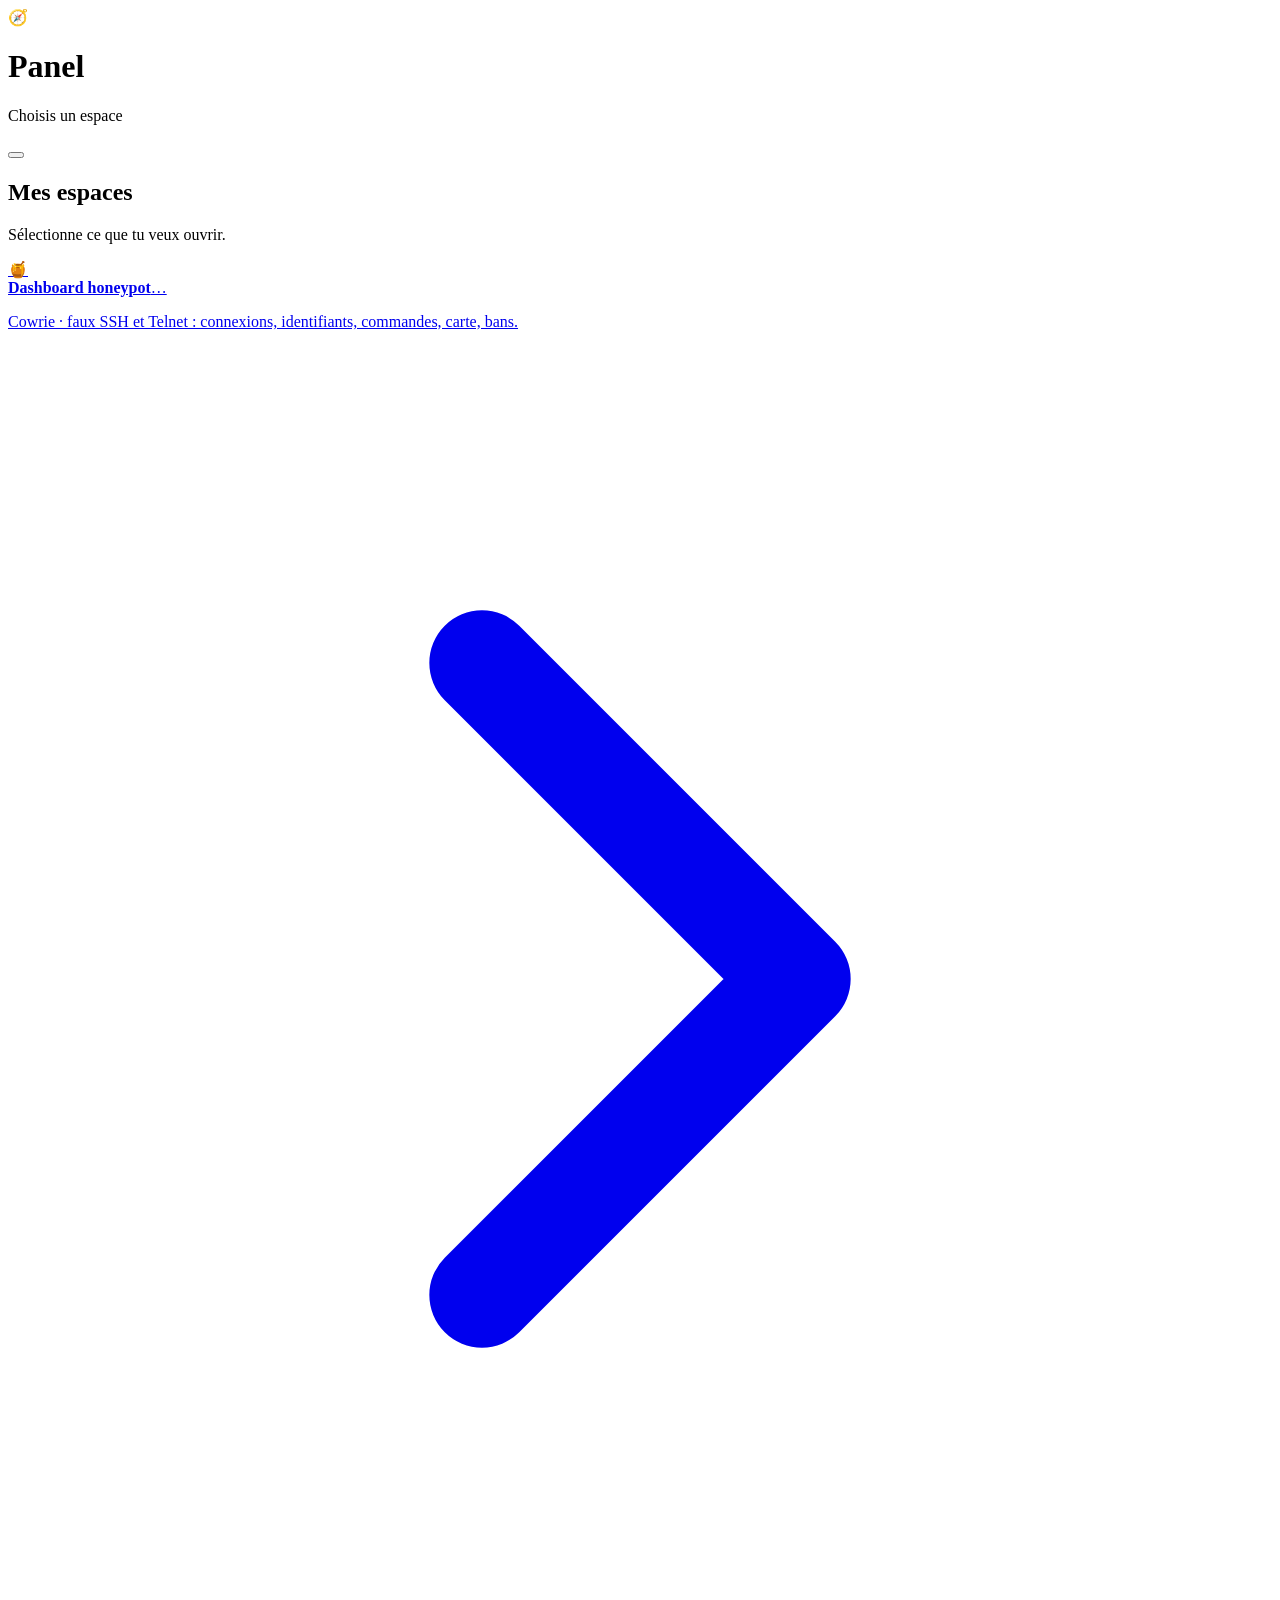
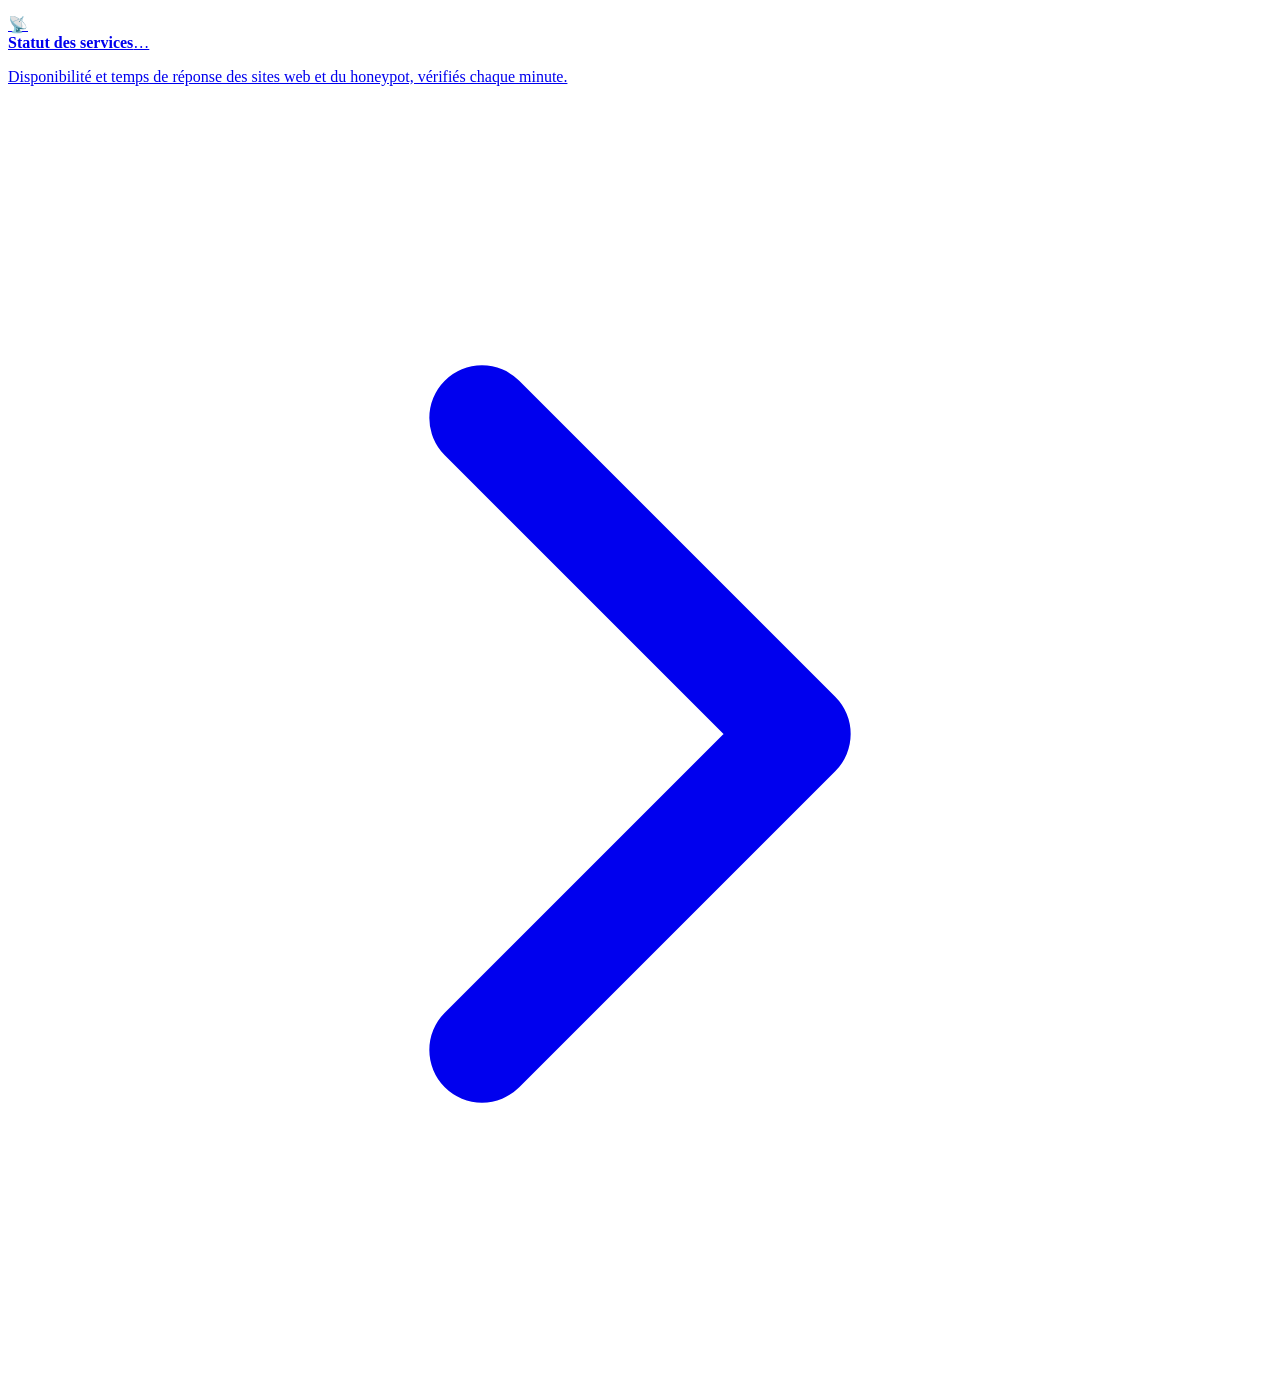
==== panel/static/home.html @ 5a3a1398 "Panel : page d'accueil (dashboard / statut) et page de statut des services Co-Authored-By: Claude Op" ====
<!DOCTYPE html>
<html lang="fr"><head><meta charset="utf-8">
<meta name="viewport" content="width=device-width,initial-scale=1">
<meta name="color-scheme" content="dark light">
<title>Accueil · Panel</title>
<link rel="icon" href="data:image/svg+xml,<svg xmlns='http://www.w3.org/2000/svg' viewBox='0 0 100 100'><text y='.9em' font-size='90'>🧭</text></svg>">
<link rel="stylesheet" href="/static/app.css"></head><body data-page="home">

<header class="top">
 <div class="brand">
  <div class="logo">🧭</div>
  <div><h1>Panel</h1><p>Choisis un espace</p></div>
 </div>
 <div class="actions"><button class="btn icon" id="theme" title="Changer de thème"></button></div>
</header>

<main class="portal">
 <div class="portal-h"><h2>Mes espaces</h2><p class="muted">Sélectionne ce que tu veux ouvrir.</p></div>
 <section class="servers">
  <a class="server card" href="/honeypot" style="--c:var(--acc)">
   <div class="server-ic">🍯</div>
   <div class="server-main">
    <div class="server-t"><b>Dashboard honeypot</b><span class="pill" id="hp-state">…</span></div>
    <p class="muted">Cowrie · faux SSH et Telnet : connexions, identifiants, commandes, carte, bans.</p>
    <div class="server-stats" id="hp-stats"></div>
   </div>
   <svg class="server-go" viewBox="0 0 24 24" fill="none" stroke="currentColor" stroke-width="2" stroke-linecap="round" stroke-linejoin="round"><path d="m9 18 6-6-6-6"/></svg>
  </a>
  <a class="server card" href="/status" style="--c:var(--info)">
   <div class="server-ic">📡</div>
   <div class="server-main">
    <div class="server-t"><b>Statut des services</b><span class="pill" id="st-state">…</span></div>
    <p class="muted">Disponibilité et temps de réponse des sites web et du honeypot, vérifiés chaque minute.</p>
    <div class="server-dots" id="st-dots"></div>
   </div>
   <svg class="server-go" viewBox="0 0 24 24" fill="none" stroke="currentColor" stroke-width="2" stroke-linecap="round" stroke-linejoin="round"><path d="m9 18 6-6-6-6"/></svg>
  </a>
 </section>
</main>

<script src="/static/portal.js" defer></script></body></html>
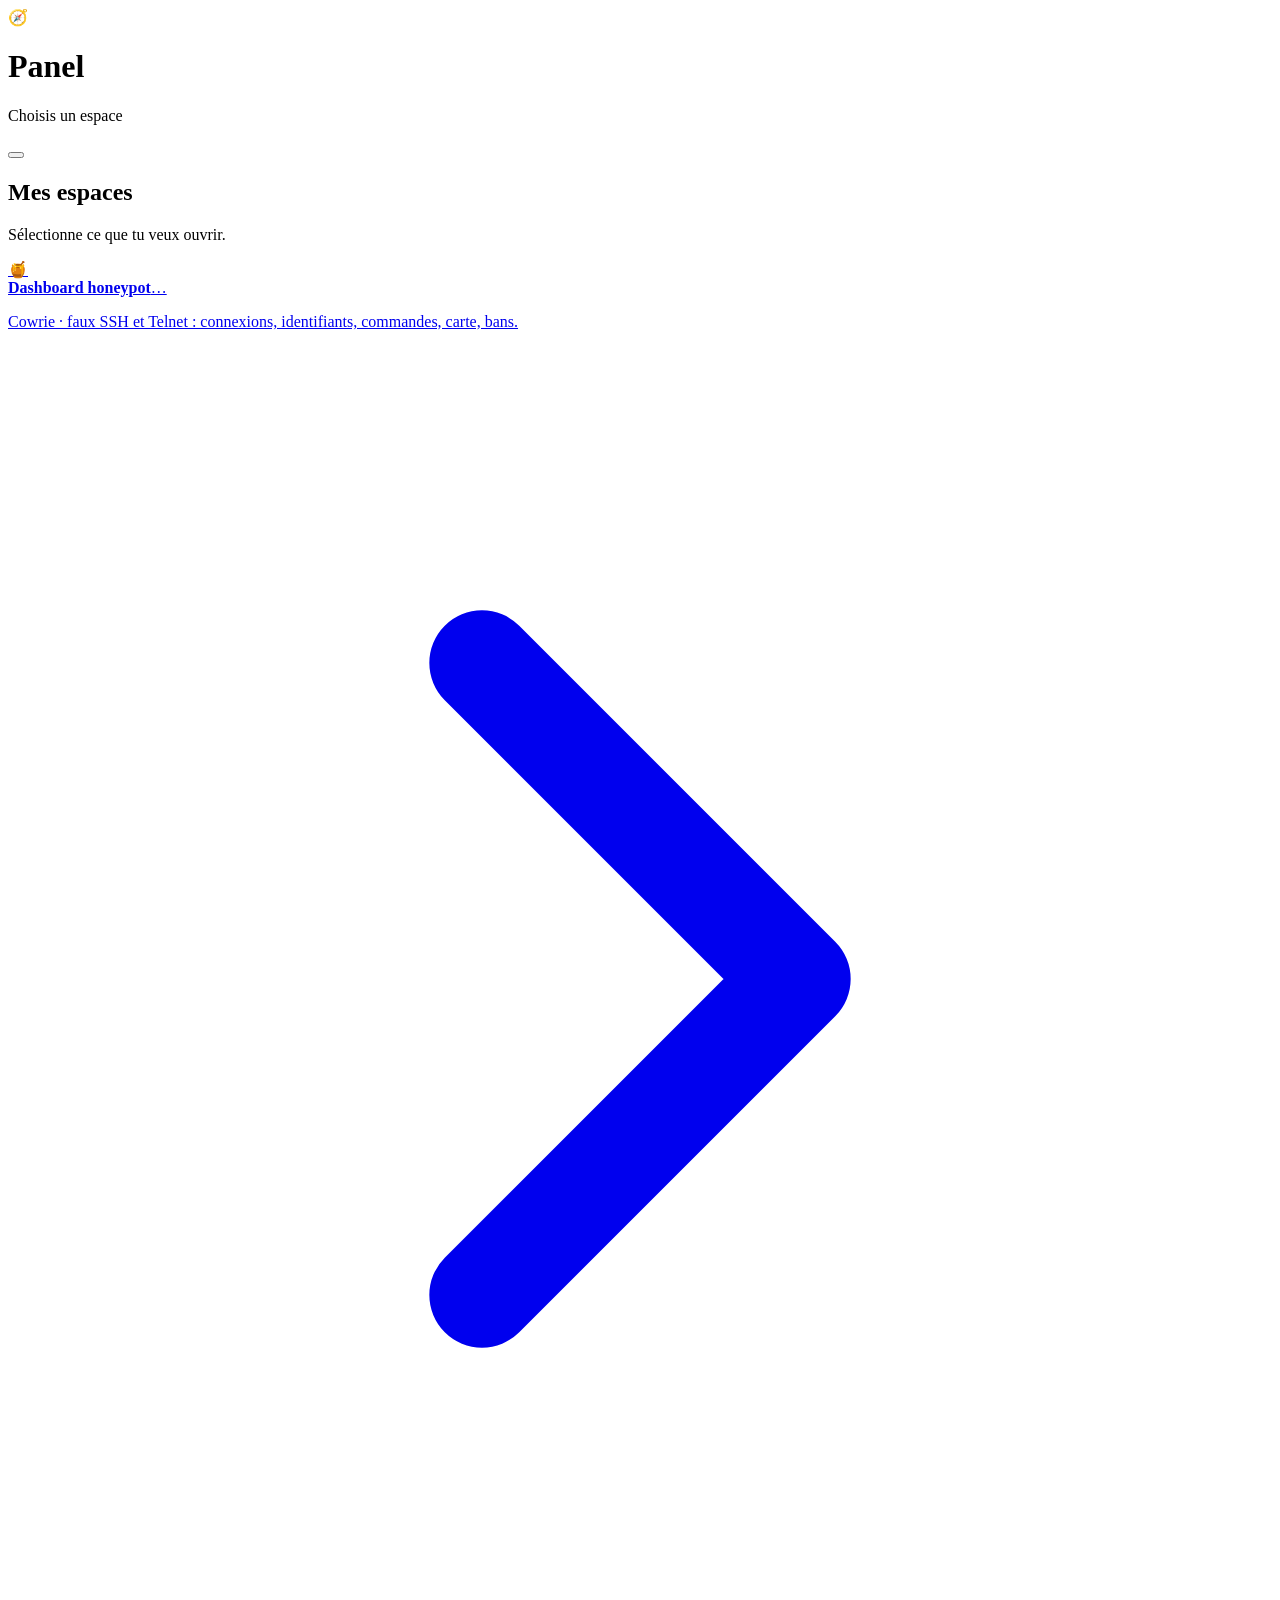
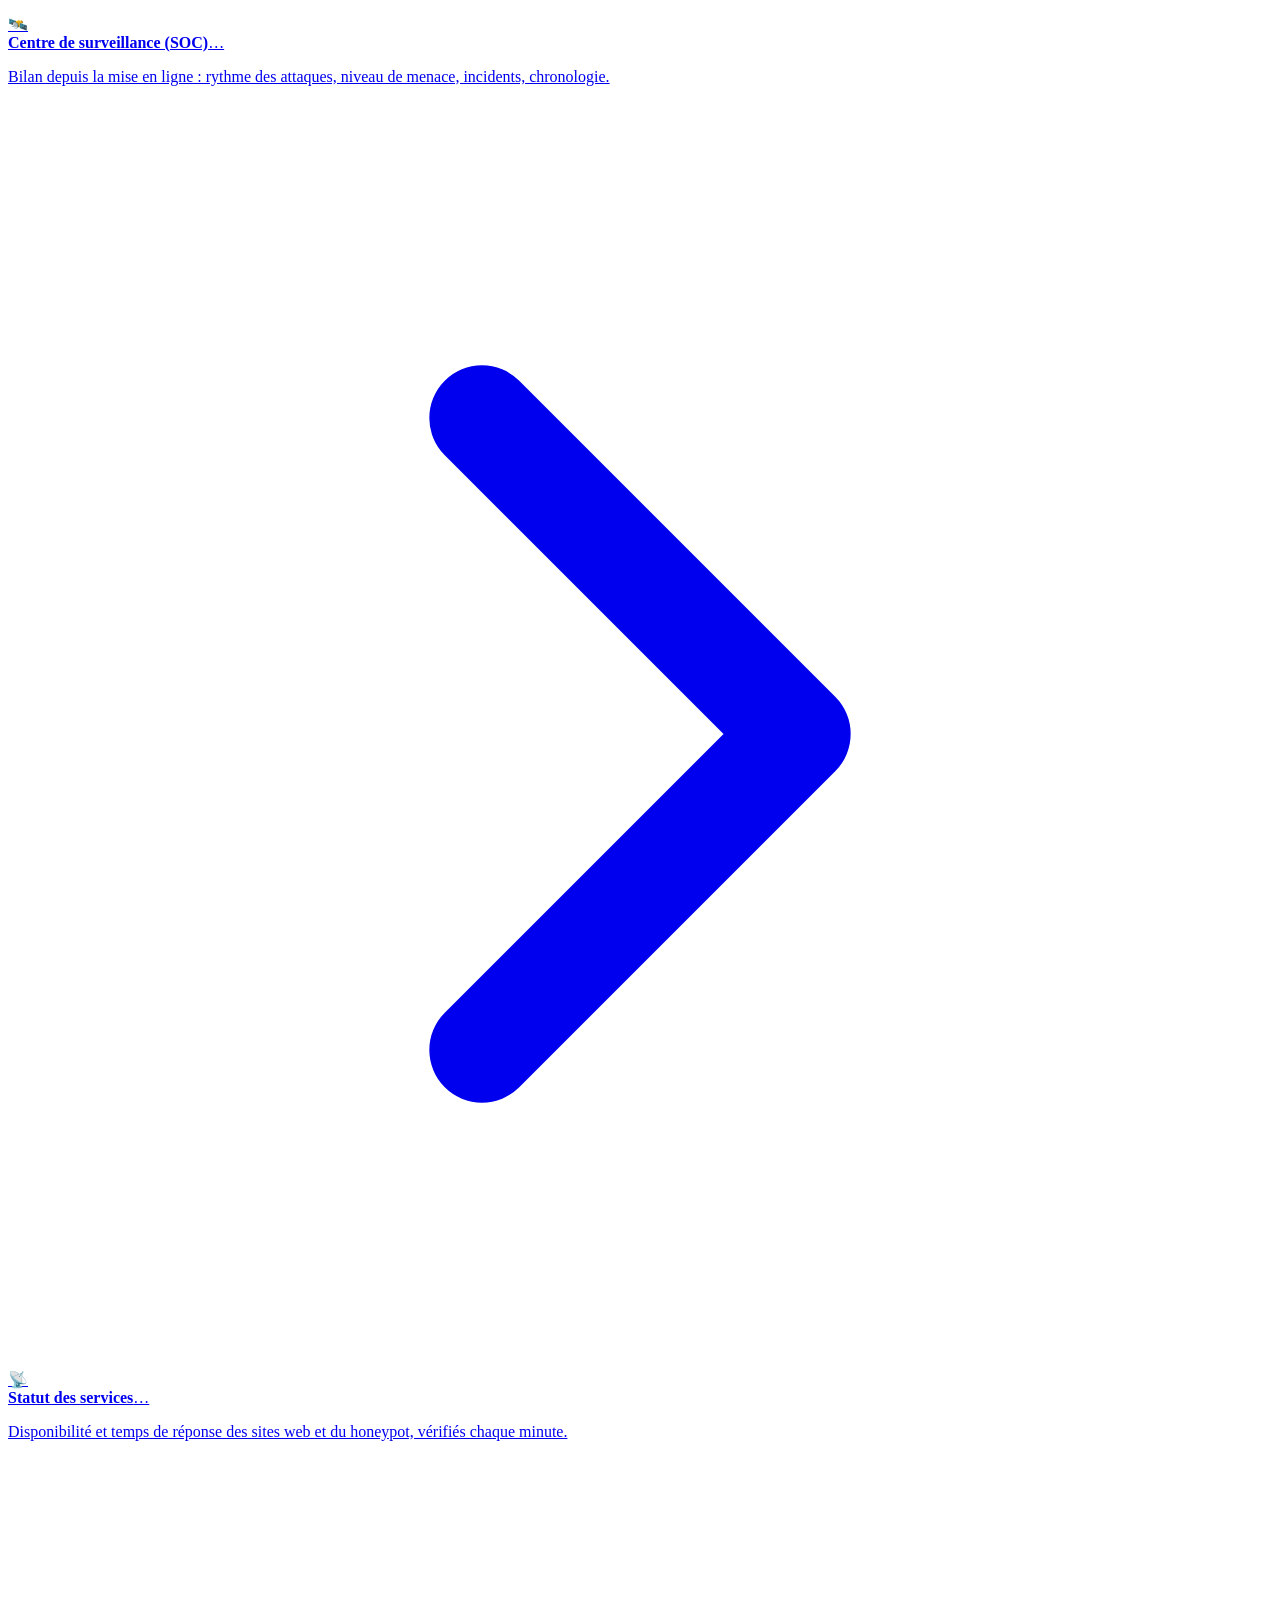
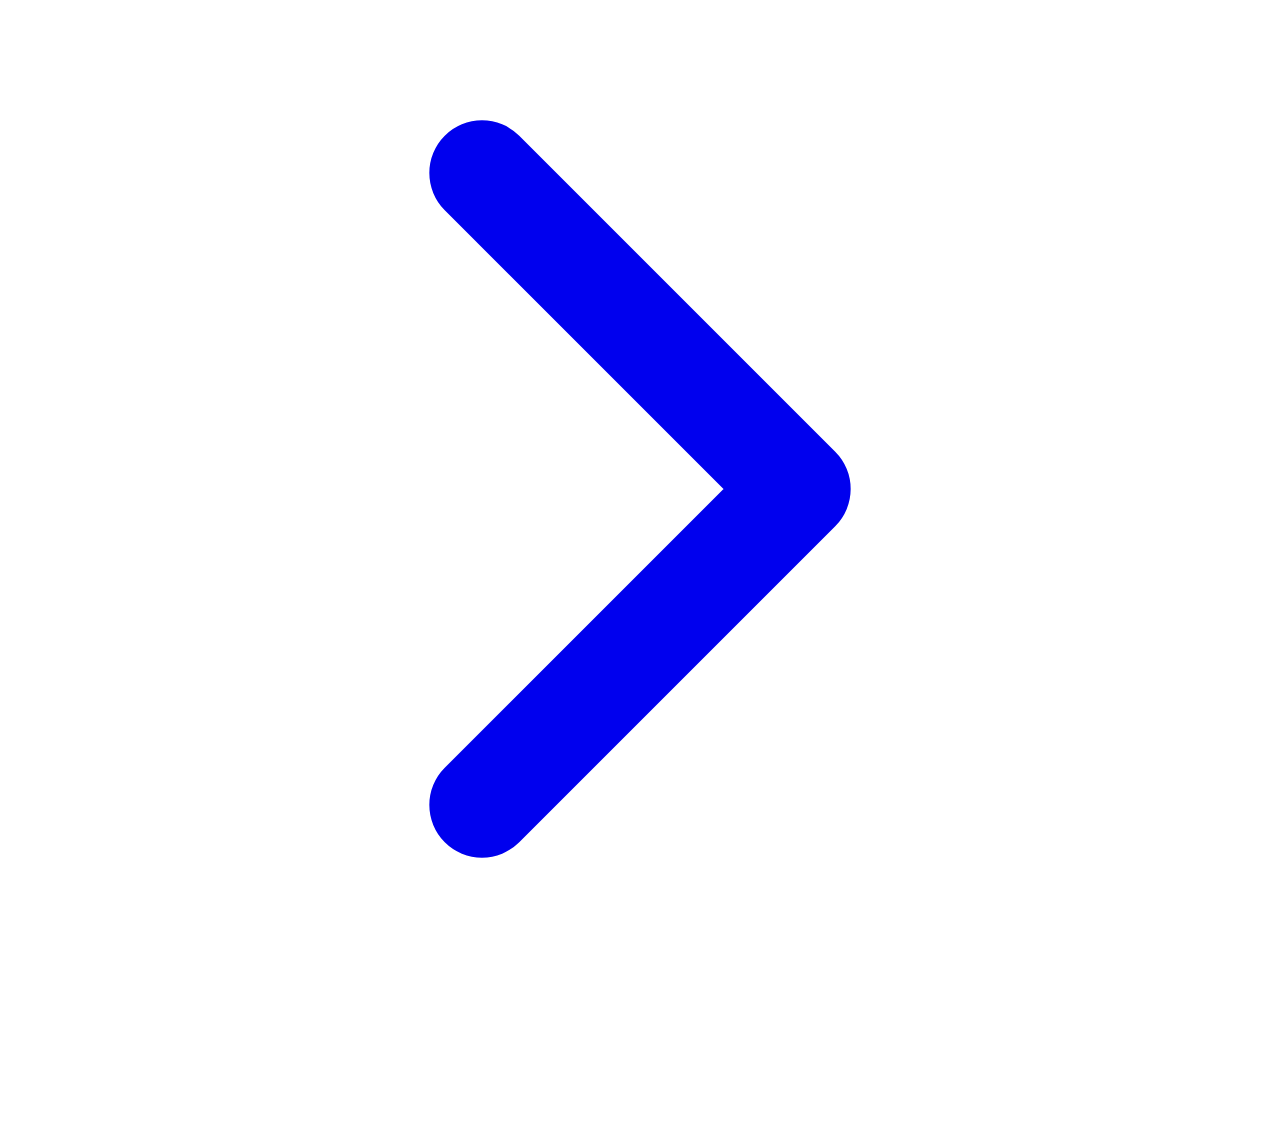
==== commit 38091d30: "Panel : page SOC (bilan depuis la mise en ligne, menace, incidents, chronologie) - /soc : « en ligne" ====
--- a/panel/static/home.html
+++ b/panel/static/home.html
@@ -26,6 +26,15 @@
    </div>
    <svg class="server-go" viewBox="0 0 24 24" fill="none" stroke="currentColor" stroke-width="2" stroke-linecap="round" stroke-linejoin="round"><path d="m9 18 6-6-6-6"/></svg>
   </a>
+  <a class="server card" href="/soc" style="--c:var(--ko)">
+   <div class="server-ic">🛰️</div>
+   <div class="server-main">
+    <div class="server-t"><b>Centre de surveillance (SOC)</b><span class="pill" id="soc-state">…</span></div>
+    <p class="muted">Bilan depuis la mise en ligne : rythme des attaques, niveau de menace, incidents, chronologie.</p>
+    <div class="server-stats" id="soc-stats"></div>
+   </div>
+   <svg class="server-go" viewBox="0 0 24 24" fill="none" stroke="currentColor" stroke-width="2" stroke-linecap="round" stroke-linejoin="round"><path d="m9 18 6-6-6-6"/></svg>
+  </a>
   <a class="server card" href="/status" style="--c:var(--info)">
    <div class="server-ic">📡</div>
    <div class="server-main">
